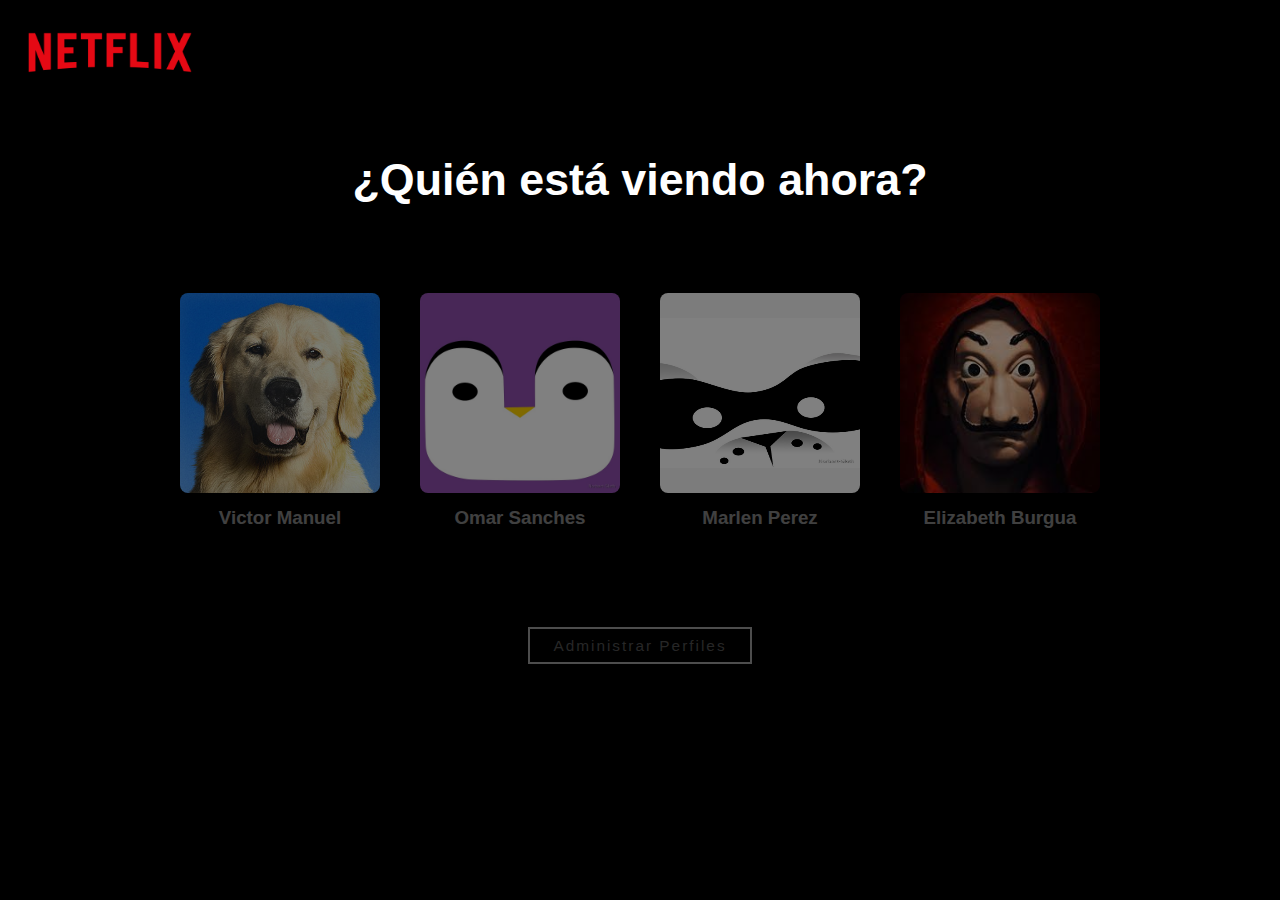
==== index.html @ 3e7c84c3 "Avances" ====
<!DOCTYPE html>
<html lang="es">
<head>
    <meta charset="UTF-8">
    <link rel="icon" href="./imagenes/logo.png">
    <meta http-equiv="X-UA-Compatible" content="IE=edge">
    <meta name="viewport" content="width=device-width, initial-scale=1.0">
    <link rel="stylesheet" href="./css/style.css">
    <title>Netflix-Clone</title>
</head>
<body>
    <a href="https://www.netflix.com/">
        <img id="logo" src="./imagenes/netflix.png" alt="Netflix">
    </a>

    <h1>¿Quién está viendo ahora?</h1>
    <div class="perfiles">
        <div class="cartas">
            <a href="home.html">
                <div class="imagen">
                    <img src="./imagenes/dog-perfil.jpg" alt="Perfil 1">
                </div>
                <h3>Victor Manuel</h3>
            </a>
            
        </div>
        <div class="cartas">
            <a href="home.html">
                <div class="imagen">
                    <img src="./imagenes/pingui-pefil.jpg" alt="Perfil 2">
                </div>
                <h3>Omar Sanches</h3>
            </a>
        </div>
        <div class="cartas">
            <a href="home.html">
                <div class="imagen">
                    <img src="./imagenes/panda-perfil.jpg" alt="Perfil 3">
                </div>
                <h3>Marlen Perez</h3>
            </a>
        </div>
        <div class="cartas">
            <a href="home.html">
                <div class="imagen">
                    <img src="./imagenes/perfil-net.jfif" alt="Perfil 4">
                </div>
                <h3>Elizabeth Burgua</h3>
            </a>
        </div>
    </div>
    
    <div class="admin">Administrar Perfiles</div>
</body>
</html>
---- css/style.css ----
*{
    margin: 0%;
    padding: 0%;
    box-sizing: border-box;
    font-family: 'Netflix Sans','Helvetica Neue',Helvetica,Arial,sans-serif;
    color: white;
}
body{
    background-color: black;
}
#logo{
    margin-left: 10px;
    width: 200px;
    height: 100px;
}
h1{
    text-align: center;
    font-size: 3.5vw;
    margin: 50px;
}
.perfiles{
    display: flex;
    justify-content: center;
    margin-bottom: 50px;
}
.cartas{
    cursor: pointer;
    margin: 20px;
}
.imagen img:hover{
    border:  solid white;
}
.cartas a, h3{
    margin: 10px;
    text-align: center;
    color: white;
    text-decoration: none;
    opacity: 0.5;
}
.cartas h3:hover{
    opacity: 1;
}
.imagen img{
    border-radius: 8px;
    width: 200px;
    height: 200px;
}
.admin{
    height: fit-content;
    width: fit-content;
    margin: auto;
    border: solid white 2px;
    font-size: 1.2vw;
    color: grey;
    padding: .5em 1.5em;
    letter-spacing: 2px;
    cursor: pointer;
    background-color: transparent;
    opacity: 0.3;
}
.admin:hover{
    opacity: 1;
    color: white;
}
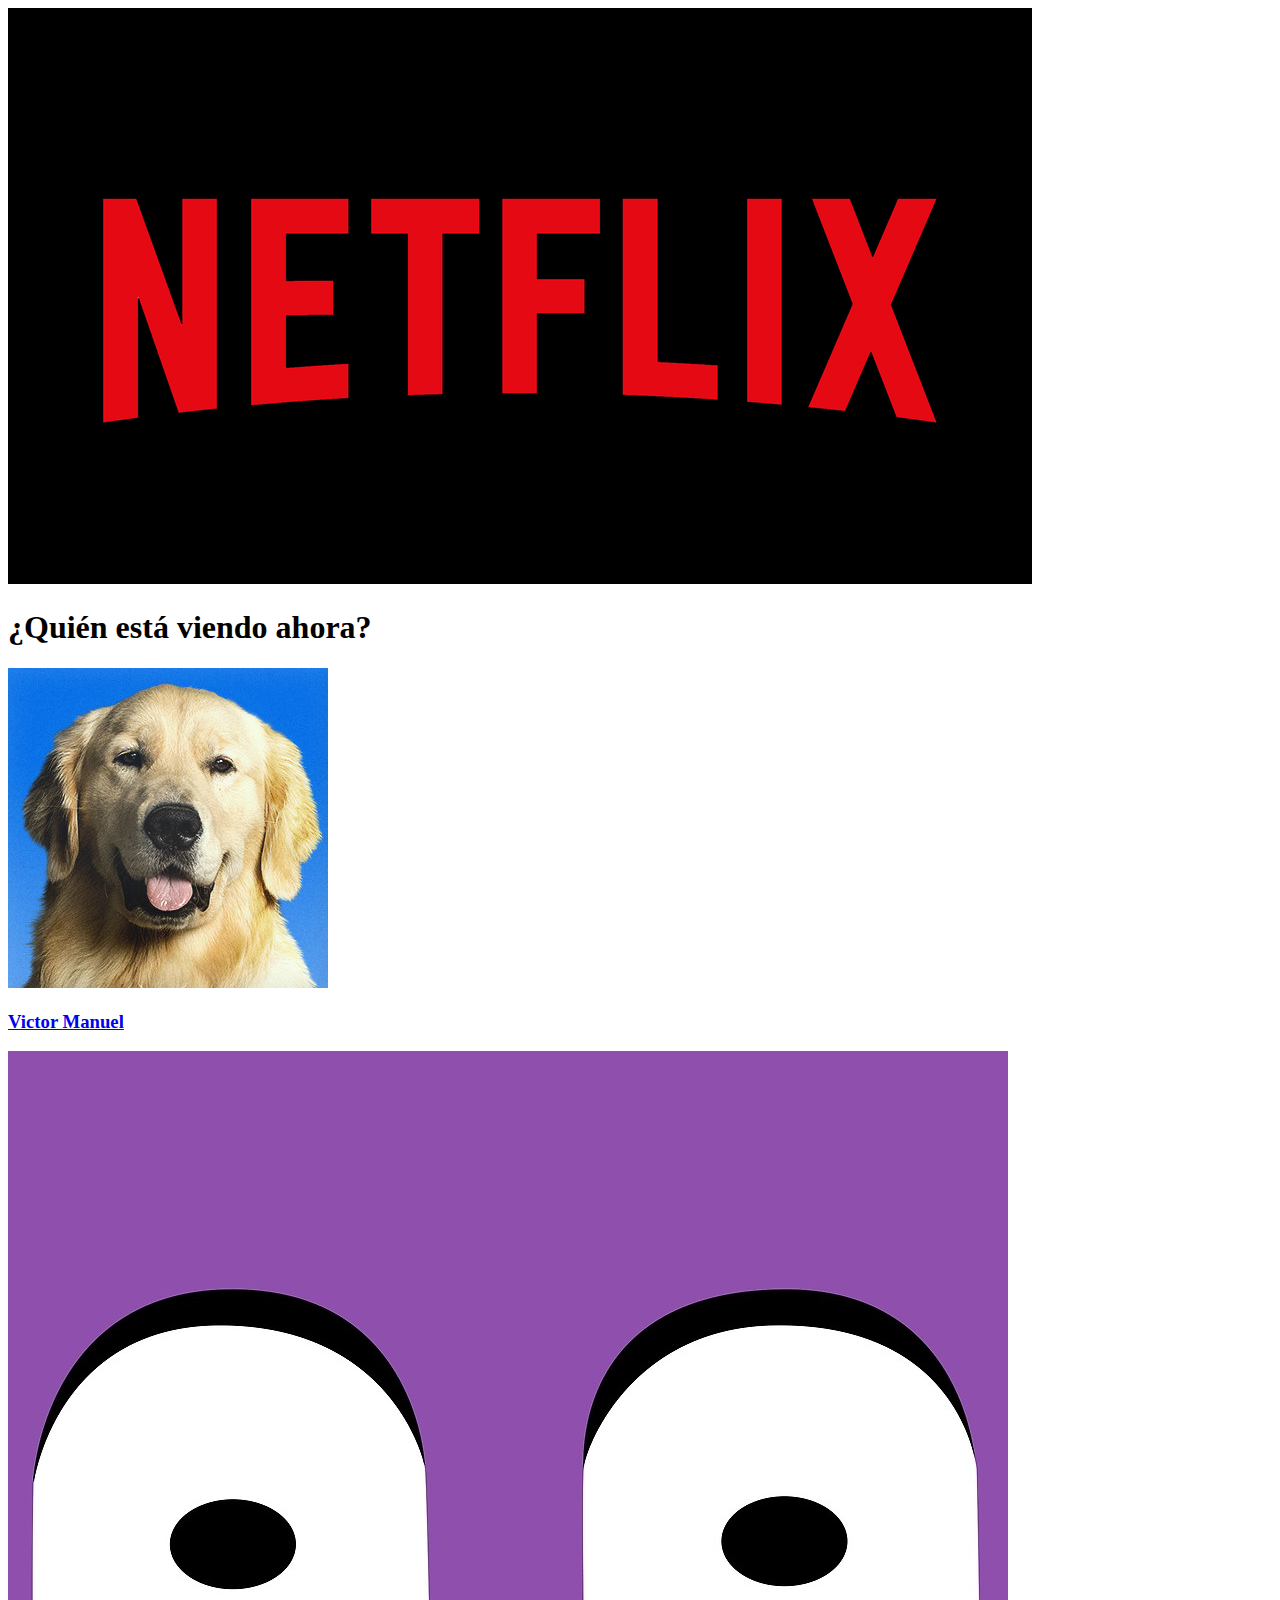
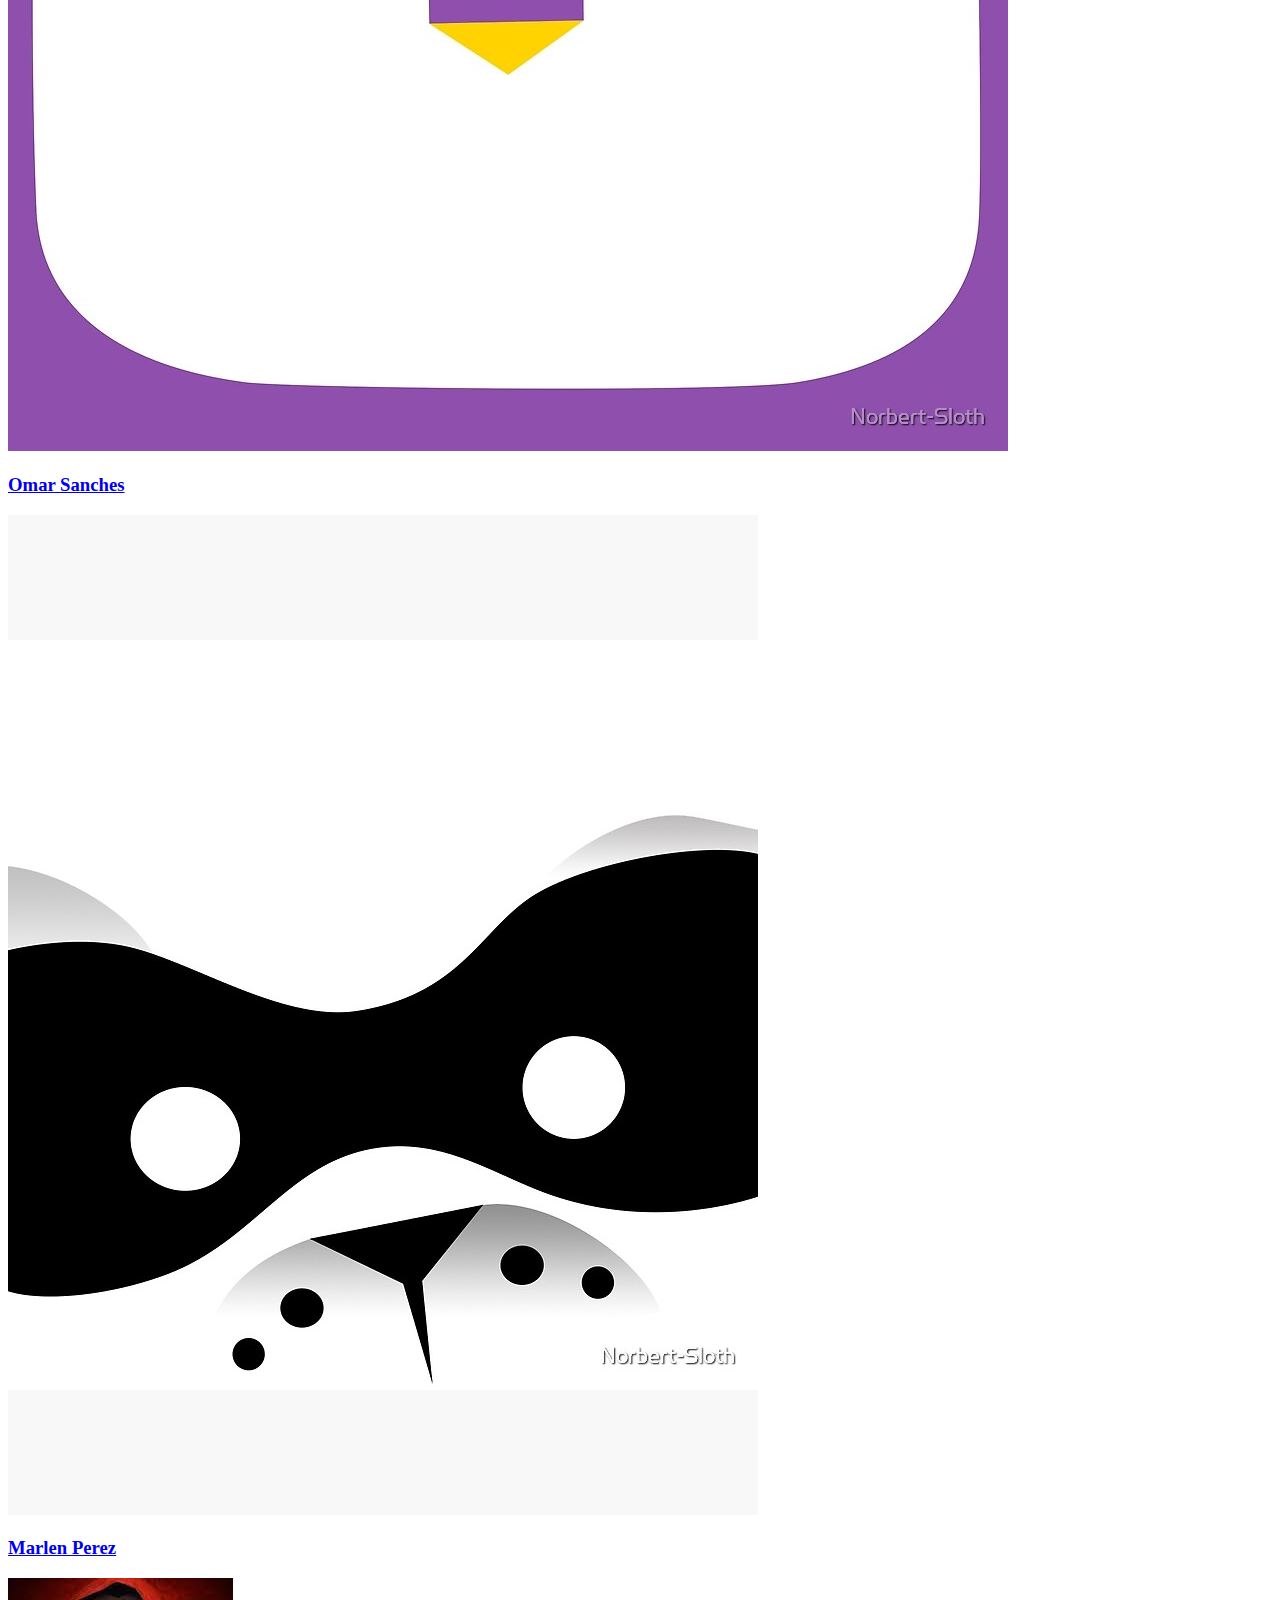
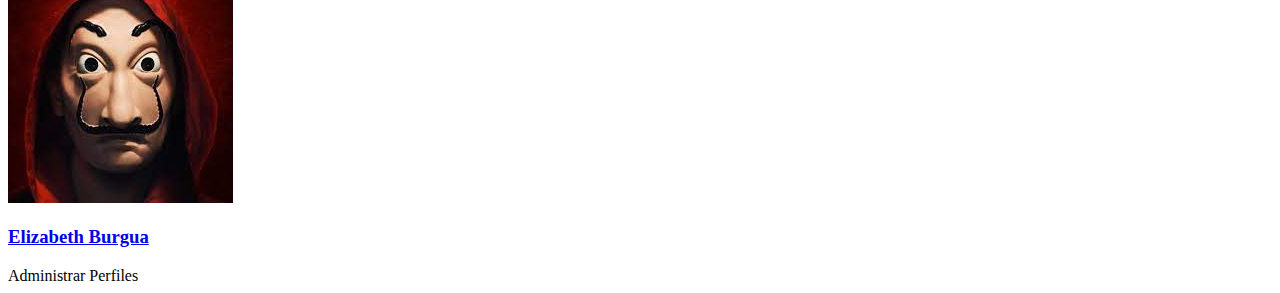
==== commit 78304c4a: "documents in html" ====
--- a/index.html
+++ b/index.html
@@ -1,55 +1,58 @@
 <!DOCTYPE html>
 <html lang="es">
-<head>
-    <meta charset="UTF-8">
-    <link rel="icon" href="./imagenes/logo.png">
-    <meta http-equiv="X-UA-Compatible" content="IE=edge">
-    <meta name="viewport" content="width=device-width, initial-scale=1.0">
-    <link rel="stylesheet" href="./css/style.css">
+  <head>
+    <meta charset="UTF-8" />
+    <link rel="icon" href="./logo/netflix.svg" />
+    <meta http-equiv="X-UA-Compatible" content="IE=edge" />
+    <meta name="viewport" content="width=device-width, initial-scale=1.0" />
+    <link rel="stylesheet" href="./css/style.css" />
     <title>Netflix-Clone</title>
-</head>
-<body>
+  </head>
+  <body>
+    <!-- This the code to make a google search correctly and its work 100%
+
+    -->
+
     <a href="https://www.netflix.com/">
-        <img id="logo" src="./imagenes/netflix.png" alt="Netflix">
+      <img id="logo" src="./imagenes/netflix.png" alt="Netflix" />
     </a>
 
     <h1>¿Quién está viendo ahora?</h1>
     <div class="perfiles">
-        <div class="cartas">
-            <a href="home.html">
-                <div class="imagen">
-                    <img src="./imagenes/dog-perfil.jpg" alt="Perfil 1">
-                </div>
-                <h3>Victor Manuel</h3>
-            </a>
-            
-        </div>
-        <div class="cartas">
-            <a href="home.html">
-                <div class="imagen">
-                    <img src="./imagenes/pingui-pefil.jpg" alt="Perfil 2">
-                </div>
-                <h3>Omar Sanches</h3>
-            </a>
-        </div>
-        <div class="cartas">
-            <a href="home.html">
-                <div class="imagen">
-                    <img src="./imagenes/panda-perfil.jpg" alt="Perfil 3">
-                </div>
-                <h3>Marlen Perez</h3>
-            </a>
-        </div>
-        <div class="cartas">
-            <a href="home.html">
-                <div class="imagen">
-                    <img src="./imagenes/perfil-net.jfif" alt="Perfil 4">
-                </div>
-                <h3>Elizabeth Burgua</h3>
-            </a>
-        </div>
+      <div class="cartas">
+        <a href="home.html">
+          <div class="imagen">
+            <img src="./imagenes/dog-perfil.jpg" alt="Perfil 1" />
+          </div>
+          <h3>Victor Manuel</h3>
+        </a>
+      </div>
+      <div class="cartas">
+        <a href="home.html">
+          <div class="imagen">
+            <img src="./imagenes/pingui-pefil.jpg" alt="Perfil 2" />
+          </div>
+          <h3>Omar Sanches</h3>
+        </a>
+      </div>
+      <div class="cartas">
+        <a href="home.html">
+          <div class="imagen">
+            <img src="./imagenes/panda-perfil.jpg" alt="Perfil 3" />
+          </div>
+          <h3>Marlen Perez</h3>
+        </a>
+      </div>
+      <div class="cartas">
+        <a href="home.html">
+          <div class="imagen">
+            <img src="./imagenes/perfil-net.jfif" alt="Perfil 4" />
+          </div>
+          <h3>Elizabeth Burgua</h3>
+        </a>
+      </div>
     </div>
-    
+
     <div class="admin">Administrar Perfiles</div>
-</body>
-</html>+  </body>
+</html>
